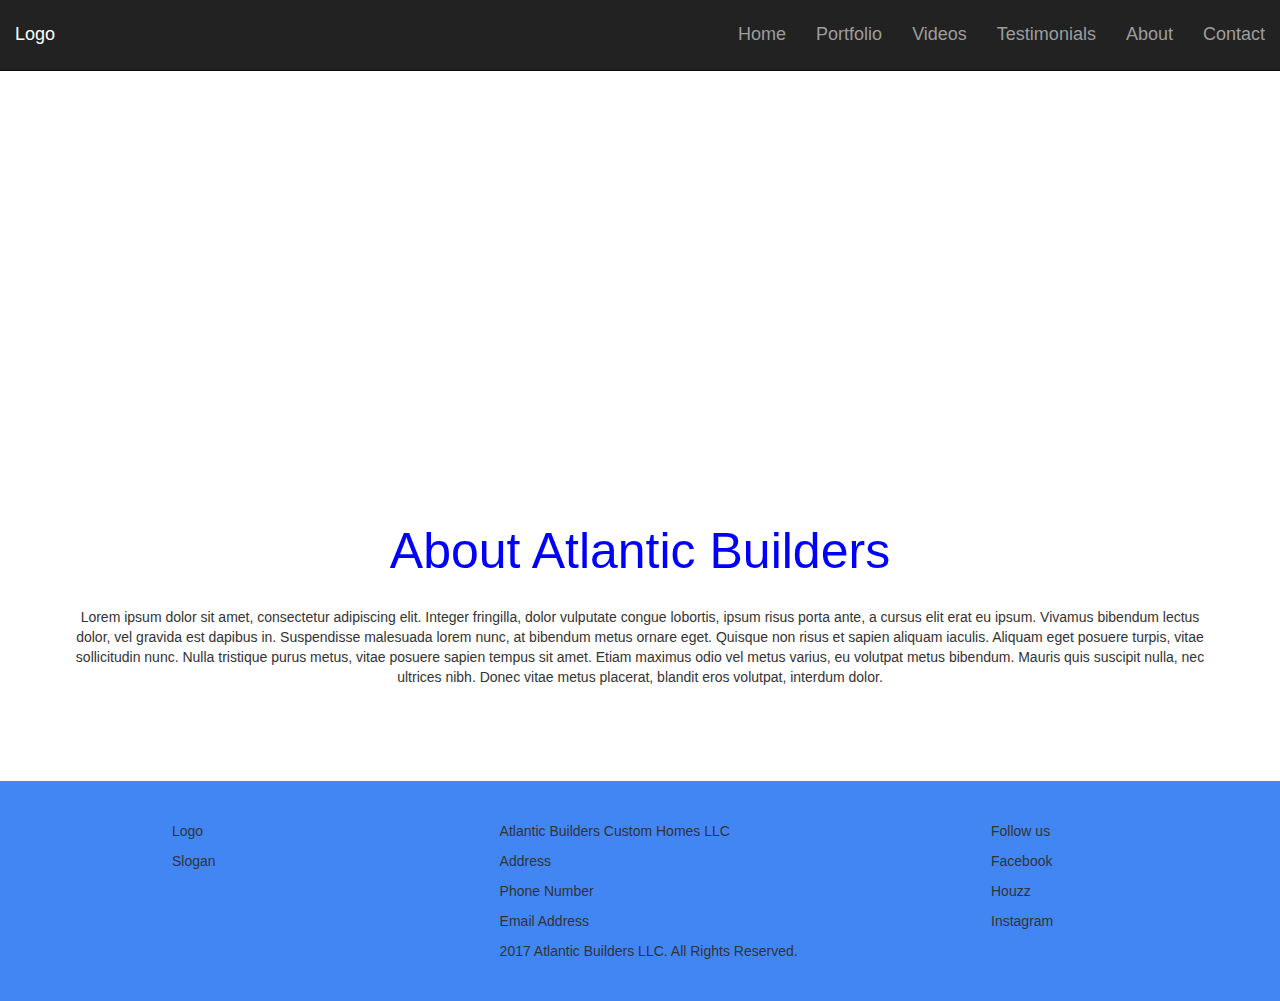
==== about.html @ f511b314 "created all html files" ====
<!DOCTYPE html>
<html lang="en">
	<head>
		<meta charset="utf-8">
		<meta name="viewport" content="width=device-width, initial-scale=1">
		<meta name="keywords" content="Atlantic Builders, custom homes, new construction, renovations, construction management, builder, monmouth county, rumson, fair haven, little silver, monmouth beach">
		<title>Atlantic Builders</title>
		<link rel="stylesheet" href="https://maxcdn.bootstrapcdn.com/bootstrap/3.3.7/css/bootstrap.min.css">
		<link rel="stylesheet" href="css/style.css">
	</head>
	<body>
		<nav class="navbar navbar-inverse navbar-fixed-top">
			<div class="container-fluid">
				<div class="navbar-header">
					<button type="button" class="navbar-toggle collapsed" data-toggle="collapse" data-target="#bs-example-navbar-collapse-1" aria-expanded="false">
						<span class="sr-only">Toggle navigation</span>
						<span class="icon-bar"></span>
						<span class="icon-bar"></span>
						<span class="icon-bar"></span>
					</button>
					<a class="navbar-brand" href="index.html"><h4>Logo</h4></a>
				</div>
				<div class="collapse navbar-collapse" id="bs-example-navbar-collapse-1">
					<ul class="nav navbar-nav navbar-right">
						<li><a href="index.html"><h4>Home</h4></a></li>
						<li><a href="portfolio.html"><h4>Portfolio</h4></a></li>
						<li><a href="videos.html"><h4>Videos</h4></a></li>
						<li><a href="testimonials.html"><h4>Testimonials</h4></a></li>
						<li><a href="about.html"><h4>About</h4></a></li>
						<li><a href="contact.html"><h4>Contact</h4></a></li>
					</ul>
				</div>
			</div>
		</nav>
		<div class="container-fluid main-img"></div>
		<div class="body-area">
			<div class="container">
				<div class="row">
					<div class="col-lg-12 atlantic-header">
						<h1>About Atlantic Builders</h1>
					</div>
				</div>
				<div class="row">
					<div class="col-lg-12 atlantic-info">
						<p>Lorem ipsum dolor sit amet, consectetur adipiscing elit. Integer fringilla, dolor vulputate congue lobortis, ipsum risus porta ante, 
							a cursus elit erat eu ipsum. Vivamus bibendum lectus dolor, vel gravida est dapibus in. Suspendisse malesuada lorem nunc, at bibendum 
							metus ornare eget. Quisque non risus et sapien aliquam iaculis. Aliquam eget posuere turpis, vitae sollicitudin nunc. Nulla tristique 
							purus metus, vitae posuere sapien tempus sit amet. Etiam maximus odio vel metus varius, eu volutpat metus bibendum. Mauris quis suscipit 
							nulla, nec ultrices nibh. Donec vitae metus placerat, blandit eros volutpat, interdum dolor.</p>
					</div>
				</div>
			</div>
		</div>
		<div class="footer">
			<div class="container">
				<div class="row">
					<div class="col-md-4 col-sm-12 col-xs-12 footer-1">
						<p>Logo</p>
						<p>Slogan</p>
					</div>
					<div class="col-md-4 col-sm-6 col-xs-12 footer-2">
						<p>Atlantic Builders Custom Homes LLC</p>
						<p>Address</p>
						<p>Phone Number</p>
						<p>Email Address</p>
						<p>2017 Atlantic Builders LLC. All Rights Reserved.</p>
					</div>
					<div class="col-md-4 col-sm-6 col-xs-12 footer-3">
						<p>Follow us</p>
						<p>Facebook</p>
						<p>Houzz</p>
						<p>Instagram</p>
					</div>
				</div>
			</div>
		</div>
		<script src="https://ajax.googleapis.com/ajax/libs/jquery/3.2.1/jquery.min.js"></script>
		<script src="https://maxcdn.bootstrapcdn.com/bootstrap/3.3.7/js/bootstrap.min.js"></script>
	</body>
</html>
---- css/style.css ----
* {
	box-sizing: border-box;
}

#home-img {
	position: relative;
	background: url("https://static.pexels.com/photos/259597/pexels-photo-259597.jpeg") no-repeat center center;
	background-size: cover;
	height: 55em;
}

.main-img {
	position: relative;
	background: url("https://previews.123rf.com/images/marincas_andrei/marincas_andrei1110/marincas_andrei111000262/10740538-under-construction-banner-Stock-Vector-construction.jpg") no-repeat center center;
	background-size: cover;
	height: 30em;
}

.body-area {
	margin: 3em 0;
}

.body-photo {
	margin: 0 auto;
	padding-bottom: 2em;
}

.atlantic-header {
	text-align: center;
	margin-top: 3em;
	margin-bottom: 2em;
}

h1 {
	font-size: 50px;
	color: blue;
	margin-bottom: 0;
	padding-bottom: 0;
}

h2 {
	font-size: 35px;
	color: blue;
	margin-top: 0;
	padding-top: 0;
}

.atlantic-info {
	text-align: center;
	margin-bottom: 3em;
}

@media (max-width: 650px) {
	#main-img {
		position: relative;
		background: url("https://static.pexels.com/photos/259597/pexels-photo-259597.jpeg") no-repeat center center;
		background-size: cover;
		height: 20em;
	}
}

.footer {
	padding-top: 40px;
	padding-bottom: 30px;
	max-width: 100%;
	position: relative;
	display: block;
	background-color: #4286f4;
}

.border {
	border: 2px solid black;
}

.footer-1 {
	width: 30%;
	padding-left: 10%;
}

.footer-2 {
	width: 40%;
	padding-left: 8%;
}

.footer-3 {
	width: 30%;
	padding-left: 10%;
}
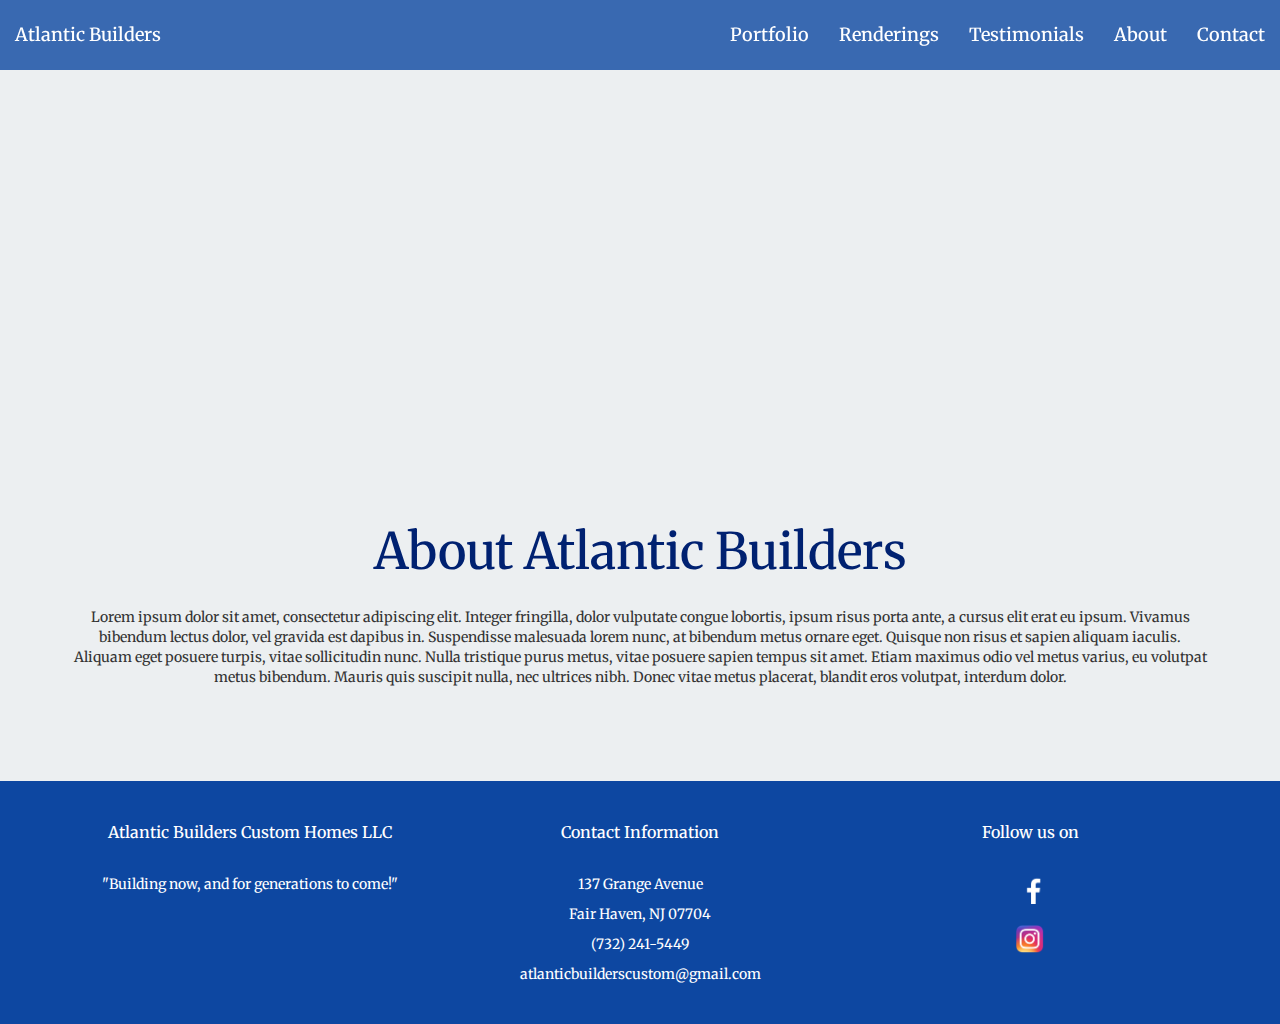
==== commit ee2b9af4: "updated headers and footers" ====
--- a/about.html
+++ b/about.html
@@ -5,8 +5,10 @@
 		<meta name="viewport" content="width=device-width, initial-scale=1">
 		<meta name="keywords" content="Atlantic Builders, custom homes, new construction, renovations, construction management, builder, monmouth county, rumson, fair haven, little silver, monmouth beach">
 		<title>Atlantic Builders</title>
+		<link href="https://fonts.googleapis.com/css?family=Merriweather" rel="stylesheet">
 		<link rel="stylesheet" href="https://maxcdn.bootstrapcdn.com/bootstrap/3.3.7/css/bootstrap.min.css">
 		<link rel="stylesheet" href="css/style.css">
+		<link href="css/lightbox.css" rel="stylesheet">
 	</head>
 	<body>
 		<nav class="navbar navbar-inverse navbar-fixed-top">
@@ -18,13 +20,12 @@
 						<span class="icon-bar"></span>
 						<span class="icon-bar"></span>
 					</button>
-					<a class="navbar-brand" href="index.html"><h4>Logo</h4></a>
+					<a class="navbar-brand" href="index.html"><h4>Atlantic Builders</h4></a>
 				</div>
 				<div class="collapse navbar-collapse" id="bs-example-navbar-collapse-1">
 					<ul class="nav navbar-nav navbar-right">
-						<li><a href="index.html"><h4>Home</h4></a></li>
 						<li><a href="portfolio.html"><h4>Portfolio</h4></a></li>
-						<li><a href="videos.html"><h4>Videos</h4></a></li>
+						<li><a href="videos.html"><h4>Renderings</h4></a></li>
 						<li><a href="testimonials.html"><h4>Testimonials</h4></a></li>
 						<li><a href="about.html"><h4>About</h4></a></li>
 						<li><a href="contact.html"><h4>Contact</h4></a></li>
@@ -54,22 +55,29 @@
 		<div class="footer">
 			<div class="container">
 				<div class="row">
-					<div class="col-md-4 col-sm-12 col-xs-12 footer-1">
-						<p>Logo</p>
-						<p>Slogan</p>
+					<div class="col-md-4 col-sm-12 col-xs-12 footer-style">
+						<p class="footer-header">Atlantic Builders Custom Homes LLC</p>
+						<br/>
+						<p>"Building now, and for generations to come!"</p>
 					</div>
-					<div class="col-md-4 col-sm-6 col-xs-12 footer-2">
-						<p>Atlantic Builders Custom Homes LLC</p>
-						<p>Address</p>
-						<p>Phone Number</p>
-						<p>Email Address</p>
-						<p>2017 Atlantic Builders LLC. All Rights Reserved.</p>
+					<div class="col-md-4 col-sm-6 col-xs-12 footer-style">
+						<p class="footer-header">Contact Information</p>
+						<br/>
+						<p>137 Grange Avenue</p>
+						<p>Fair Haven, NJ 07704</p>
+						<p>(732) 241-5449</p>
+						<p>atlanticbuilderscustom@gmail.com</p>
 					</div>
-					<div class="col-md-4 col-sm-6 col-xs-12 footer-3">
-						<p>Follow us</p>
-						<p>Facebook</p>
-						<p>Houzz</p>
-						<p>Instagram</p>
+					<div class="col-md-4 col-sm-6 col-xs-12 footer-style">
+						<p class="footer-header">Follow us on</p>
+						<br/>
+						<a href="https://www.facebook.com/atlanticbuilderscustomhomes/">
+							<img class="icon-size" src="img/Facebook.png"/>
+						</a>
+						<br/><br/>
+						<a href="https://www.instagram.com/atlanticbuilders_customhomes/">
+							<img class="icon-size" src="img/Instagram.png"/>
+						</a>
 					</div>
 				</div>
 			</div>
--- a/css/style.css
+++ b/css/style.css
@@ -2,9 +2,31 @@
 	box-sizing: border-box;
 }
 
+body {
+	background-color: #eceff1;
+}
+
+.navbar {
+	border: 0;
+}
+
+.navbar-inverse {
+	background-color: #c79400;
+	background-color: rgba(13, 71, 161, 0.8);
+}
+
+.navbar .navbar-nav {
+    display: inline-block;
+    float: none;
+}
+
+.navbar .navbar-collapse {
+    text-align: center;
+}
+
 #home-img {
 	position: relative;
-	background: url("https://static.pexels.com/photos/259597/pexels-photo-259597.jpeg") no-repeat center center;
+	background: url("../img/Screen Shot 2017-06-09 at 10.12.54 AM.png") no-repeat center center;
 	background-size: cover;
 	height: 55em;
 }
@@ -16,13 +38,45 @@
 	height: 30em;
 }
 
+.index-text {
+	font-size: 18px;
+	font-weight: 700;
+}
+
+.index-subtext {
+	font-size: 16px;
+}
+
 .body-area {
 	margin: 3em 0;
 }
 
 .body-photo {
-	margin: 0 auto;
-	padding-bottom: 2em;
+	min-height: 100%;
+	width: 100%;
+}
+
+.main-photo {
+	object-fit: cover;
+	min-width: 100%;
+	min-height: 100%;
+}
+
+.main-container {
+	display: flex;
+	justify-content: center;
+	align-items: center;
+	height: 15em;
+	margin-bottom: 2em;	
+	overflow: hidden;
+}
+
+.portfolio-container {
+	display: flex;
+	align-items: center;
+	margin-bottom: 2em;
+	height: 500px;
+	overflow: hidden;
 }
 
 .atlantic-header {
@@ -31,16 +85,28 @@
 	margin-bottom: 2em;
 }
 
+p {
+	font-family: 'Merriweather', serif;
+}
+
+h4 {
+	font-family: 'Merriweather', serif;
+	color: white;
+}
+
 h1 {
+	font-family: 'Merriweather', serif;
 	font-size: 50px;
-	color: blue;
+	color: #002171;
 	margin-bottom: 0;
 	padding-bottom: 0;
+	font-weight: 
 }
 
 h2 {
+	font-family: 'Merriweather', serif;
 	font-size: 35px;
-	color: blue;
+	color: #c79400;
 	margin-top: 0;
 	padding-top: 0;
 }
@@ -65,24 +131,30 @@
 	max-width: 100%;
 	position: relative;
 	display: block;
-	background-color: #4286f4;
+	background-color: #0d47a1;
 }
 
 .border {
 	border: 2px solid black;
 }
 
-.footer-1 {
-	width: 30%;
-	padding-left: 10%;
+.icon-size {
+	height: 30px;
+	width: 30px;
 }
 
-.footer-2 {
-	width: 40%;
-	padding-left: 8%;
+.footer-header {
+	font-size: 16px;
+	font-weight: 500;
 }
 
-.footer-3 {
-	width: 30%;
-	padding-left: 10%;
+.footer-style {
+	text-align: center;
+	color: white;
 }
+
+.no-border{
+	display:inline-block;
+    width:100%;
+    height:100%;
+}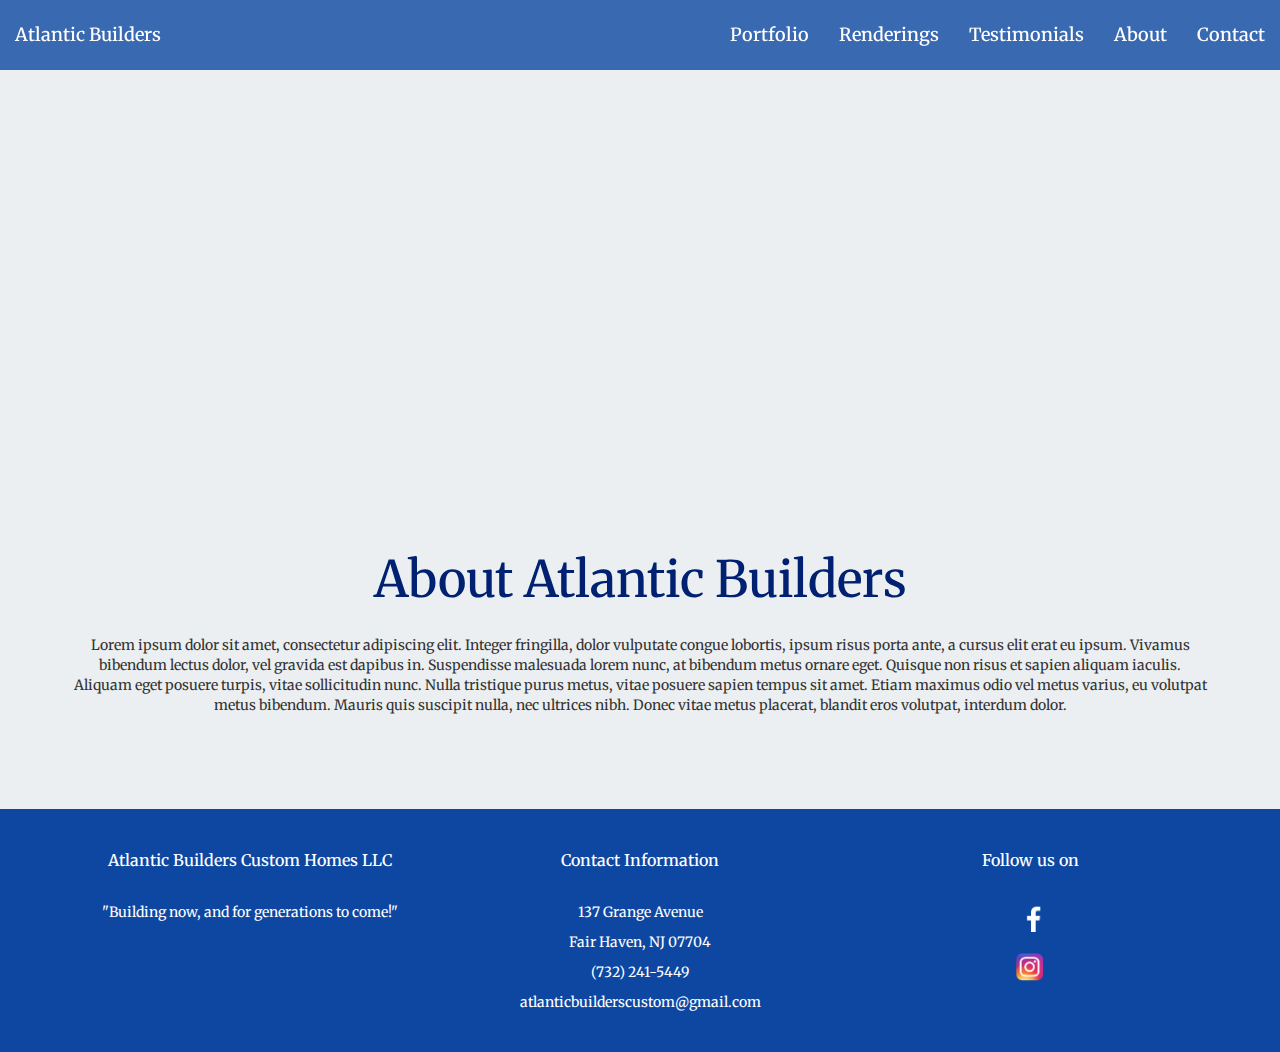
==== commit 6f8ccbec: "Added new images, created contact page, new testimonial" ====
--- a/about.html
+++ b/about.html
@@ -25,7 +25,7 @@
 				<div class="collapse navbar-collapse" id="bs-example-navbar-collapse-1">
 					<ul class="nav navbar-nav navbar-right">
 						<li><a href="portfolio.html"><h4>Portfolio</h4></a></li>
-						<li><a href="videos.html"><h4>Renderings</h4></a></li>
+						<li><a href="renderings.html"><h4>Renderings</h4></a></li>
 						<li><a href="testimonials.html"><h4>Testimonials</h4></a></li>
 						<li><a href="about.html"><h4>About</h4></a></li>
 						<li><a href="contact.html"><h4>Contact</h4></a></li>
@@ -72,11 +72,11 @@
 						<p class="footer-header">Follow us on</p>
 						<br/>
 						<a href="https://www.facebook.com/atlanticbuilderscustomhomes/">
-							<img class="icon-size" src="img/Facebook.png"/>
+							<img class="icon-size" src="img/footer/Facebook.png"/>
 						</a>
 						<br/><br/>
 						<a href="https://www.instagram.com/atlanticbuilders_customhomes/">
-							<img class="icon-size" src="img/Instagram.png"/>
+							<img class="icon-size" src="img/footer/Instagram.png"/>
 						</a>
 					</div>
 				</div>
--- a/css/style.css
+++ b/css/style.css
@@ -26,7 +26,7 @@
 
 #home-img {
 	position: relative;
-	background: url("../img/Screen Shot 2017-06-09 at 10.12.54 AM.png") no-repeat center center;
+	background: url("../img/homepage/2 Buttonwood Ln.jpg") no-repeat center center;
 	background-size: cover;
 	height: 55em;
 }
@@ -48,7 +48,7 @@
 }
 
 .body-area {
-	margin: 3em 0;
+	margin: 5em 0 3em 0;
 }
 
 .body-photo {
@@ -73,6 +73,7 @@
 
 .portfolio-container {
 	display: flex;
+	justify-content: center;
 	align-items: center;
 	margin-bottom: 2em;
 	height: 500px;
@@ -85,7 +86,7 @@
 	margin-bottom: 2em;
 }
 
-p {
+p, h5 {
 	font-family: 'Merriweather', serif;
 }
 
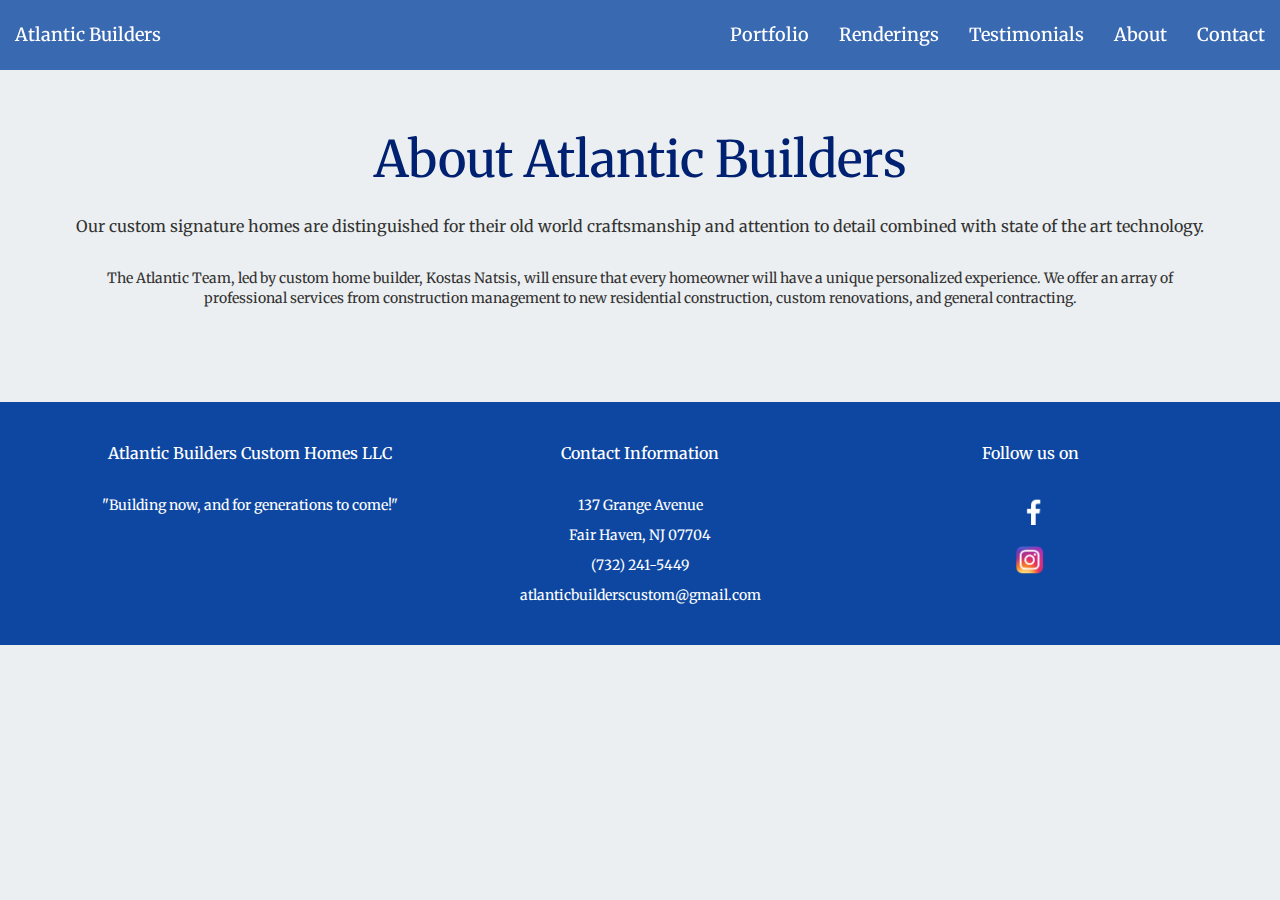
==== commit 96d1ac61: "Added photos and about us info" ====
--- a/about.html
+++ b/about.html
@@ -33,7 +33,6 @@
 				</div>
 			</div>
 		</nav>
-		<div class="container-fluid main-img"></div>
 		<div class="body-area">
 			<div class="container">
 				<div class="row">
@@ -43,11 +42,15 @@
 				</div>
 				<div class="row">
 					<div class="col-lg-12 atlantic-info">
-						<p>Lorem ipsum dolor sit amet, consectetur adipiscing elit. Integer fringilla, dolor vulputate congue lobortis, ipsum risus porta ante, 
-							a cursus elit erat eu ipsum. Vivamus bibendum lectus dolor, vel gravida est dapibus in. Suspendisse malesuada lorem nunc, at bibendum 
-							metus ornare eget. Quisque non risus et sapien aliquam iaculis. Aliquam eget posuere turpis, vitae sollicitudin nunc. Nulla tristique 
-							purus metus, vitae posuere sapien tempus sit amet. Etiam maximus odio vel metus varius, eu volutpat metus bibendum. Mauris quis suscipit 
-							nulla, nec ultrices nibh. Donec vitae metus placerat, blandit eros volutpat, interdum dolor.</p>
+						<p class="index-subtext">Our custom signature homes are distinguished for their old world
+						craftsmanship and attention to detail combined with state of the art 
+						technology.</p>
+						<br/>
+						<p>The Atlantic Team, led by custom home builder, Kostas Natsis, will 
+						ensure that every homeowner will have a unique personalized experience.
+						We offer an array of professional services from construction management 
+						to new residential construction, custom renovations, and general 
+						contracting.</p>
 					</div>
 				</div>
 			</div>
--- a/css/style.css
+++ b/css/style.css
@@ -76,7 +76,7 @@
 	justify-content: center;
 	align-items: center;
 	margin-bottom: 2em;
-	height: 500px;
+	height: 37em;
 	overflow: hidden;
 }
 
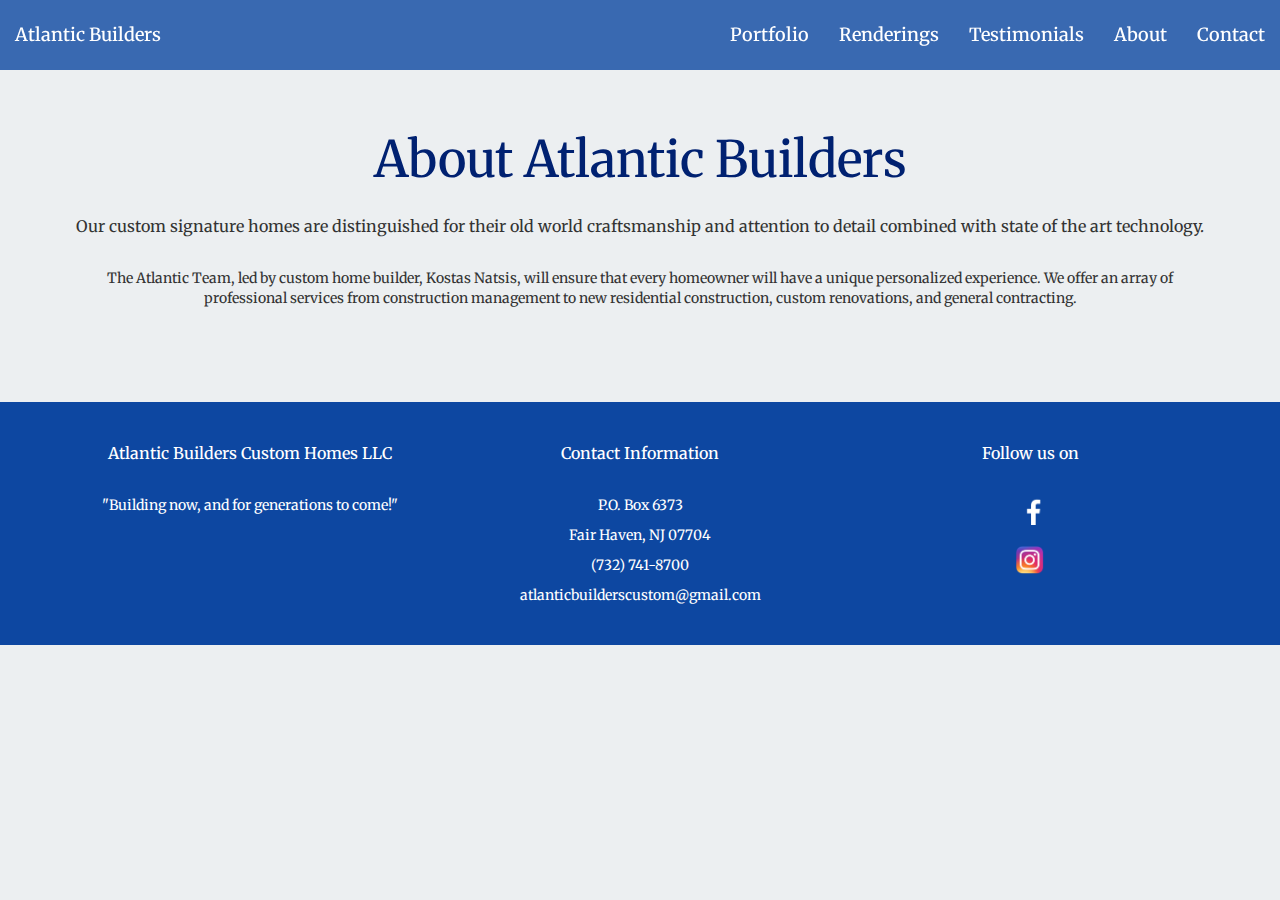
==== commit b9f3820a: "Launched website" ====
--- a/about.html
+++ b/about.html
@@ -66,9 +66,9 @@
 					<div class="col-md-4 col-sm-6 col-xs-12 footer-style">
 						<p class="footer-header">Contact Information</p>
 						<br/>
-						<p>137 Grange Avenue</p>
+						<p>P.O. Box 6373</p>
 						<p>Fair Haven, NJ 07704</p>
-						<p>(732) 241-5449</p>
+						<p>(732) 741-8700</p>
 						<p>atlanticbuilderscustom@gmail.com</p>
 					</div>
 					<div class="col-md-4 col-sm-6 col-xs-12 footer-style">
